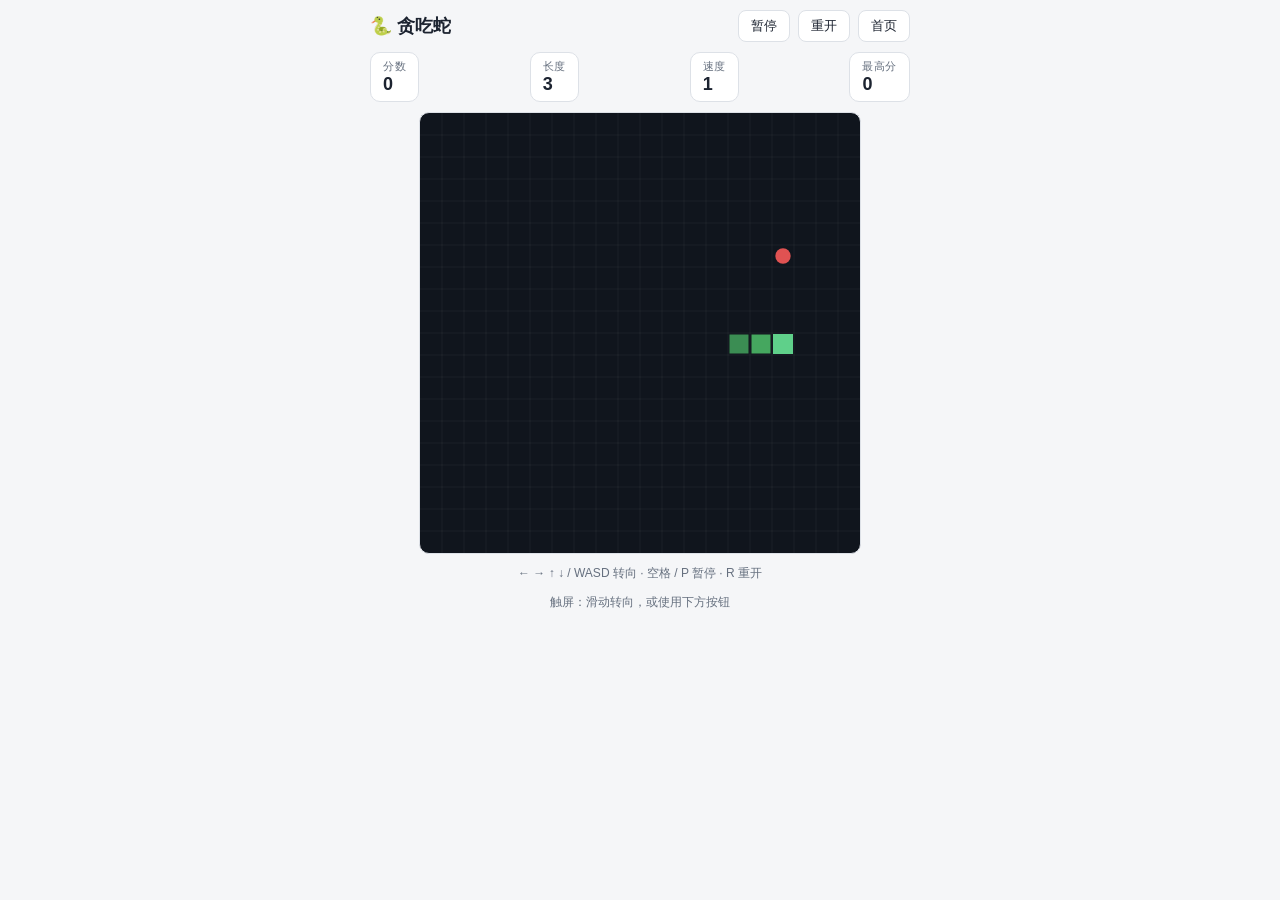
==== snake.html @ 410291de "Arcade Web: Tetris + Snake static game site Pure HTML/CSS/JS canvas games with a game-picker entry p" ====
<!DOCTYPE html>
<html lang="zh-CN">
<head>
<meta charset="UTF-8">
<meta name="viewport" content="width=device-width, initial-scale=1.0, viewport-fit=cover">
<title>贪吃蛇 · Arcade Web</title>
<link rel="stylesheet" href="css/style.css">
</head>
<body>
<main class="shell">
  <div class="topbar">
    <h1>🐍 贪吃蛇</h1>
    <div class="nav">
      <button id="btn-pause">暂停</button>
      <button id="btn-restart">重开</button>
      <button id="btn-home">首页</button>
    </div>
  </div>
  <div class="hud">
    <div class="stat"><div class="label">分数</div><div class="value" id="hud-score">0</div></div>
    <div class="stat"><div class="label">长度</div><div class="value" id="hud-len">3</div></div>
    <div class="stat"><div class="label">速度</div><div class="value" id="hud-speed">1</div></div>
    <div class="stat"><div class="label">最高分</div><div class="value" id="hud-best">0</div></div>
  </div>
  <div class="stage">
    <canvas id="board" class="board" aria-label="snake board"></canvas>
    <div class="overlay" id="overlay">
      <div class="box">
        <h2 id="ov-title">已暂停</h2>
        <div class="row"><span>本局分数</span><span id="ov-score">0</span></div>
        <div class="row"><span>蛇长</span><span id="ov-len">3</span></div>
        <div class="row"><span>历史最佳</span><span id="ov-best">0</span></div>
        <div class="newbest" id="ov-newbest"></div>
        <div class="actions">
          <button class="primary" id="ov-main">继续</button>
          <button id="ov-restart">重新开始</button>
          <button id="ov-home">返回首页</button>
        </div>
      </div>
    </div>
  </div>
  <p class="hint kbd">← → ↑ ↓ / WASD 转向 · 空格 / P 暂停 · R 重开</p>
  <p class="hint">触屏：滑动转向，或使用下方按钮</p>
  <div class="touchpad" id="touchpad">
    <span></span><button data-act="up">↑</button><span></span>
    <button data-act="left">←</button>
    <button data-act="down">↓</button>
    <button data-act="right">→</button>
  </div>
</main>
<script src="js/snake.js"></script>
</body>
</html>
---- css/style.css ----
:root {
  --bg: #f5f6f8;
  --panel: #ffffff;
  --text: #1c2330;
  --muted: #66707f;
  --accent: #3b82f6;
  --accent-contrast: #ffffff;
  --board-bg: #10151d;
  --grid-line: rgba(255, 255, 255, 0.05);
  --border: #dde1e7;
  --danger: #e05252;
}
@media (prefers-color-scheme: dark) {
  :root {
    --bg: #14181f;
    --panel: #1d232e;
    --text: #e8ecf2;
    --muted: #97a1b0;
    --accent: #5b9bff;
    --accent-contrast: #0c111a;
    --board-bg: #0b0f16;
    --grid-line: rgba(255, 255, 255, 0.045);
    --border: #2c3542;
    --danger: #ff6b6b;
  }
}
* { box-sizing: border-box; margin: 0; padding: 0; }
html, body { height: 100%; }
body {
  background: var(--bg);
  color: var(--text);
  font-family: -apple-system, BlinkMacSystemFont, "Segoe UI", Roboto, "Helvetica Neue", Arial, sans-serif;
  -webkit-tap-highlight-color: transparent;
  overflow-x: hidden;
}
button {
  font: inherit;
  cursor: pointer;
  border: 1px solid var(--border);
  background: var(--panel);
  color: var(--text);
  border-radius: 8px;
  padding: 8px 14px;
  touch-action: manipulation;
  user-select: none;
}
button.primary {
  background: var(--accent);
  color: var(--accent-contrast);
  border-color: transparent;
  font-weight: 600;
}
button:active { transform: translateY(1px); }

/* ---------- home ---------- */
.home {
  min-height: 100dvh;
  display: flex;
  flex-direction: column;
  align-items: center;
  justify-content: center;
  padding: 24px 16px;
  gap: 8px;
}
.home h1 { font-size: clamp(26px, 7vw, 40px); letter-spacing: 1px; }
.home .sub { color: var(--muted); margin-bottom: 20px; }
.game-cards {
  display: flex;
  flex-wrap: wrap;
  gap: 16px;
  justify-content: center;
  width: 100%;
  max-width: 640px;
}
.card {
  flex: 1 1 240px;
  max-width: 300px;
  background: var(--panel);
  border: 1px solid var(--border);
  border-radius: 14px;
  padding: 22px 20px;
  text-decoration: none;
  color: var(--text);
  display: flex;
  flex-direction: column;
  gap: 10px;
  transition: transform 0.12s ease, box-shadow 0.12s ease;
}
.card:hover { transform: translateY(-3px); box-shadow: 0 8px 24px rgba(0,0,0,0.12); }
.card .glyph { font-size: 34px; line-height: 1; }
.card h2 { font-size: 20px; }
.card p { color: var(--muted); font-size: 13px; line-height: 1.5; }
.card .best { font-size: 12px; color: var(--muted); margin-top: auto; }
.card .best strong { color: var(--accent); }

/* ---------- game shell ---------- */
.shell {
  min-height: 100dvh;
  display: flex;
  flex-direction: column;
  align-items: center;
  padding: 10px 10px 24px;
  gap: 10px;
  max-width: 560px;
  margin: 0 auto;
  width: 100%;
}
.topbar {
  width: 100%;
  display: flex;
  align-items: center;
  justify-content: space-between;
  gap: 8px;
}
.topbar h1 { font-size: 18px; }
.topbar .nav { display: flex; gap: 8px; }
.topbar button { padding: 6px 12px; font-size: 13px; }
.hud {
  width: 100%;
  display: flex;
  gap: 8px;
  justify-content: space-between;
  flex-wrap: wrap;
}
.stat {
  background: var(--panel);
  border: 1px solid var(--border);
  border-radius: 10px;
  padding: 6px 12px;
  min-width: 0;
}
.stat .label { font-size: 11px; color: var(--muted); text-transform: uppercase; letter-spacing: 0.5px; }
.stat .value { font-size: 18px; font-weight: 700; font-variant-numeric: tabular-nums; }
.stage {
  position: relative;
  width: 100%;
  display: flex;
  gap: 10px;
  justify-content: center;
  align-items: flex-start;
}
canvas.board {
  background: var(--board-bg);
  border: 1px solid var(--border);
  border-radius: 10px;
  display: block;
  max-width: 100%;
  touch-action: none;
}
.side { display: flex; flex-direction: column; gap: 8px; width: 96px; flex-shrink: 0; }
.side .panel {
  background: var(--panel);
  border: 1px solid var(--border);
  border-radius: 10px;
  padding: 8px;
  text-align: center;
}
.side .panel .label { font-size: 11px; color: var(--muted); margin-bottom: 4px; }
canvas.preview { display: block; margin: 0 auto; }

.overlay {
  position: absolute;
  inset: 0;
  display: none;
  align-items: center;
  justify-content: center;
  background: rgba(8, 10, 14, 0.72);
  border-radius: 10px;
  z-index: 5;
}
.overlay.show { display: flex; }
.overlay .box {
  background: var(--panel);
  border: 1px solid var(--border);
  border-radius: 12px;
  padding: 20px 24px;
  text-align: center;
  min-width: 220px;
  max-width: 86%;
}
.overlay h2 { font-size: 20px; margin-bottom: 10px; }
.overlay .row { display: flex; justify-content: space-between; gap: 18px; font-size: 14px; padding: 3px 0; }
.overlay .row span:last-child { font-weight: 700; font-variant-numeric: tabular-nums; }
.overlay .newbest { color: var(--accent); font-size: 12px; font-weight: 700; margin-top: 4px; min-height: 14px; }
.overlay .actions { margin-top: 14px; display: flex; gap: 8px; justify-content: center; flex-wrap: wrap; }

.hint { color: var(--muted); font-size: 12px; text-align: center; line-height: 1.6; }

/* touch pad */
.touchpad {
  display: none;
  width: 100%;
  max-width: 320px;
  grid-template-columns: repeat(3, 1fr);
  gap: 8px;
  margin-top: 4px;
}
.touchpad button {
  padding: 14px 0;
  font-size: 18px;
  border-radius: 12px;
  background: var(--panel);
}
.touchpad .wide { grid-column: span 3; }
@media (pointer: coarse) {
  .touchpad { display: grid; }
  .hint.kbd { display: none; }
}
@media (max-width: 380px) {
  .side { width: 78px; }
  .stat .value { font-size: 15px; }
}
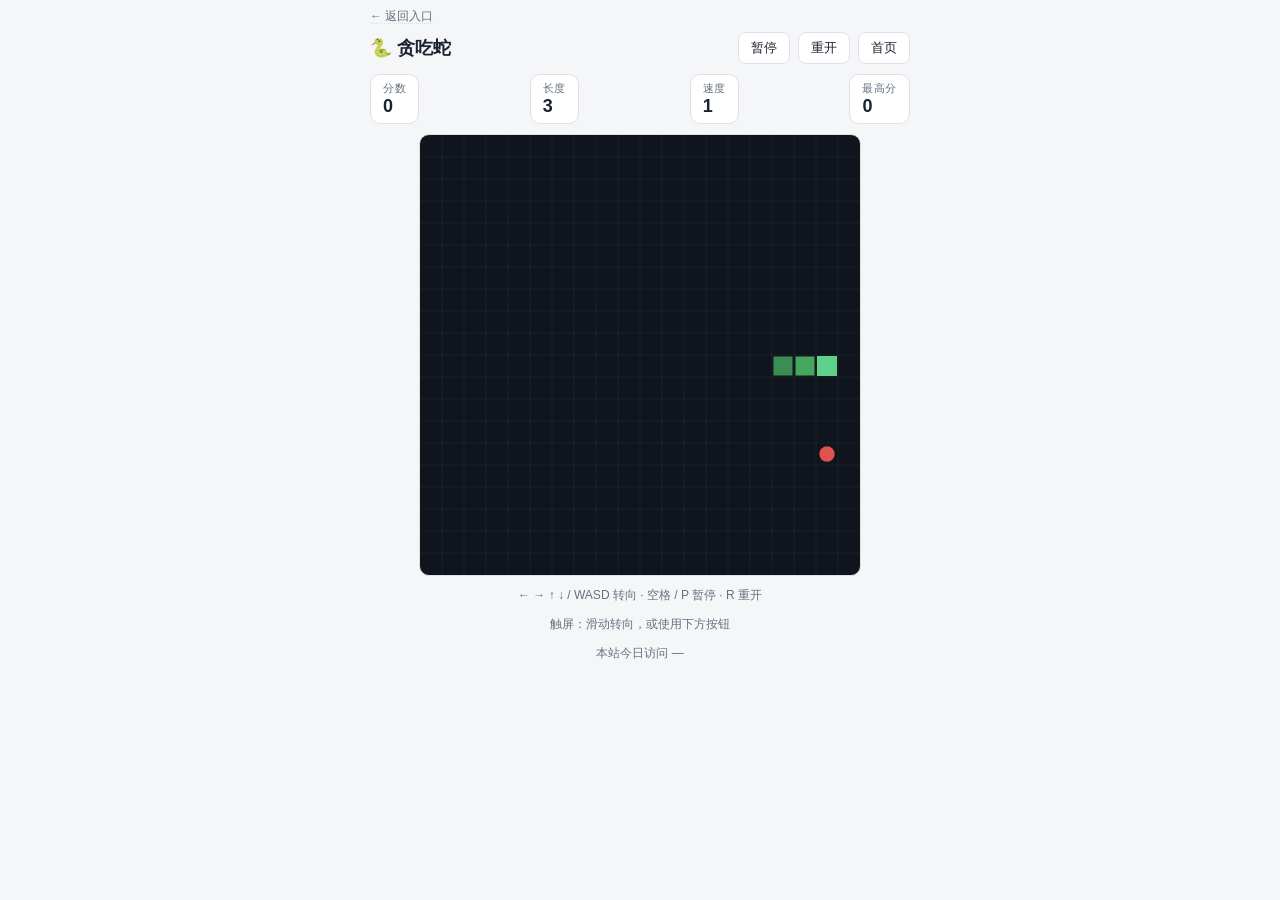
==== commit 64f93a37: "feat: link to games-hub entry and show today's visit count Add a "返回入口" crumb to both game pages and" ====
--- a/snake.html
+++ b/snake.html
@@ -6,8 +6,9 @@
 <title>贪吃蛇 · Arcade Web</title>
 <link rel="stylesheet" href="css/style.css">
 </head>
-<body>
+<body data-site="snake">
 <main class="shell">
+  <div class="crumb"><a href="https://tianbin-dev.github.io/games-hub/">← 返回入口</a></div>
   <div class="topbar">
     <h1>🐍 贪吃蛇</h1>
     <div class="nav">
@@ -41,6 +42,7 @@
   </div>
   <p class="hint kbd">← → ↑ ↓ / WASD 转向 · 空格 / P 暂停 · R 重开</p>
   <p class="hint">触屏：滑动转向，或使用下方按钮</p>
+  <p class="hint sitevisit">本站今日访问 <span id="visit-count">—</span></p>
   <div class="touchpad" id="touchpad">
     <span></span><button data-act="up">↑</button><span></span>
     <button data-act="left">←</button>
@@ -49,5 +51,6 @@
   </div>
 </main>
 <script src="js/snake.js"></script>
+<script src="js/stats.js"></script>
 </body>
 </html>
--- a/css/style.css
+++ b/css/style.css
@@ -92,6 +92,9 @@
 .card p { color: var(--muted); font-size: 13px; line-height: 1.5; }
 .card .best { font-size: 12px; color: var(--muted); margin-top: auto; }
 .card .best strong { color: var(--accent); }
+.hub-line { font-size: 13px; margin-top: 22px; }
+.hub-line a { color: var(--accent); text-decoration: none; }
+.hub-line a:hover { text-decoration: underline; }
 
 /* ---------- game shell ---------- */
 .shell {
@@ -185,6 +188,14 @@
 .overlay .actions { margin-top: 14px; display: flex; gap: 8px; justify-content: center; flex-wrap: wrap; }
 
 .hint { color: var(--muted); font-size: 12px; text-align: center; line-height: 1.6; }
+.hint.sitevisit { font-variant-numeric: tabular-nums; }
+.crumb { width: 100%; text-align: left; font-size: 12px; line-height: 1; }
+.crumb a {
+  color: var(--muted);
+  text-decoration: none;
+  border-bottom: 1px dotted var(--border);
+}
+.crumb a:hover { color: var(--accent); }
 
 /* touch pad */
 .touchpad {
